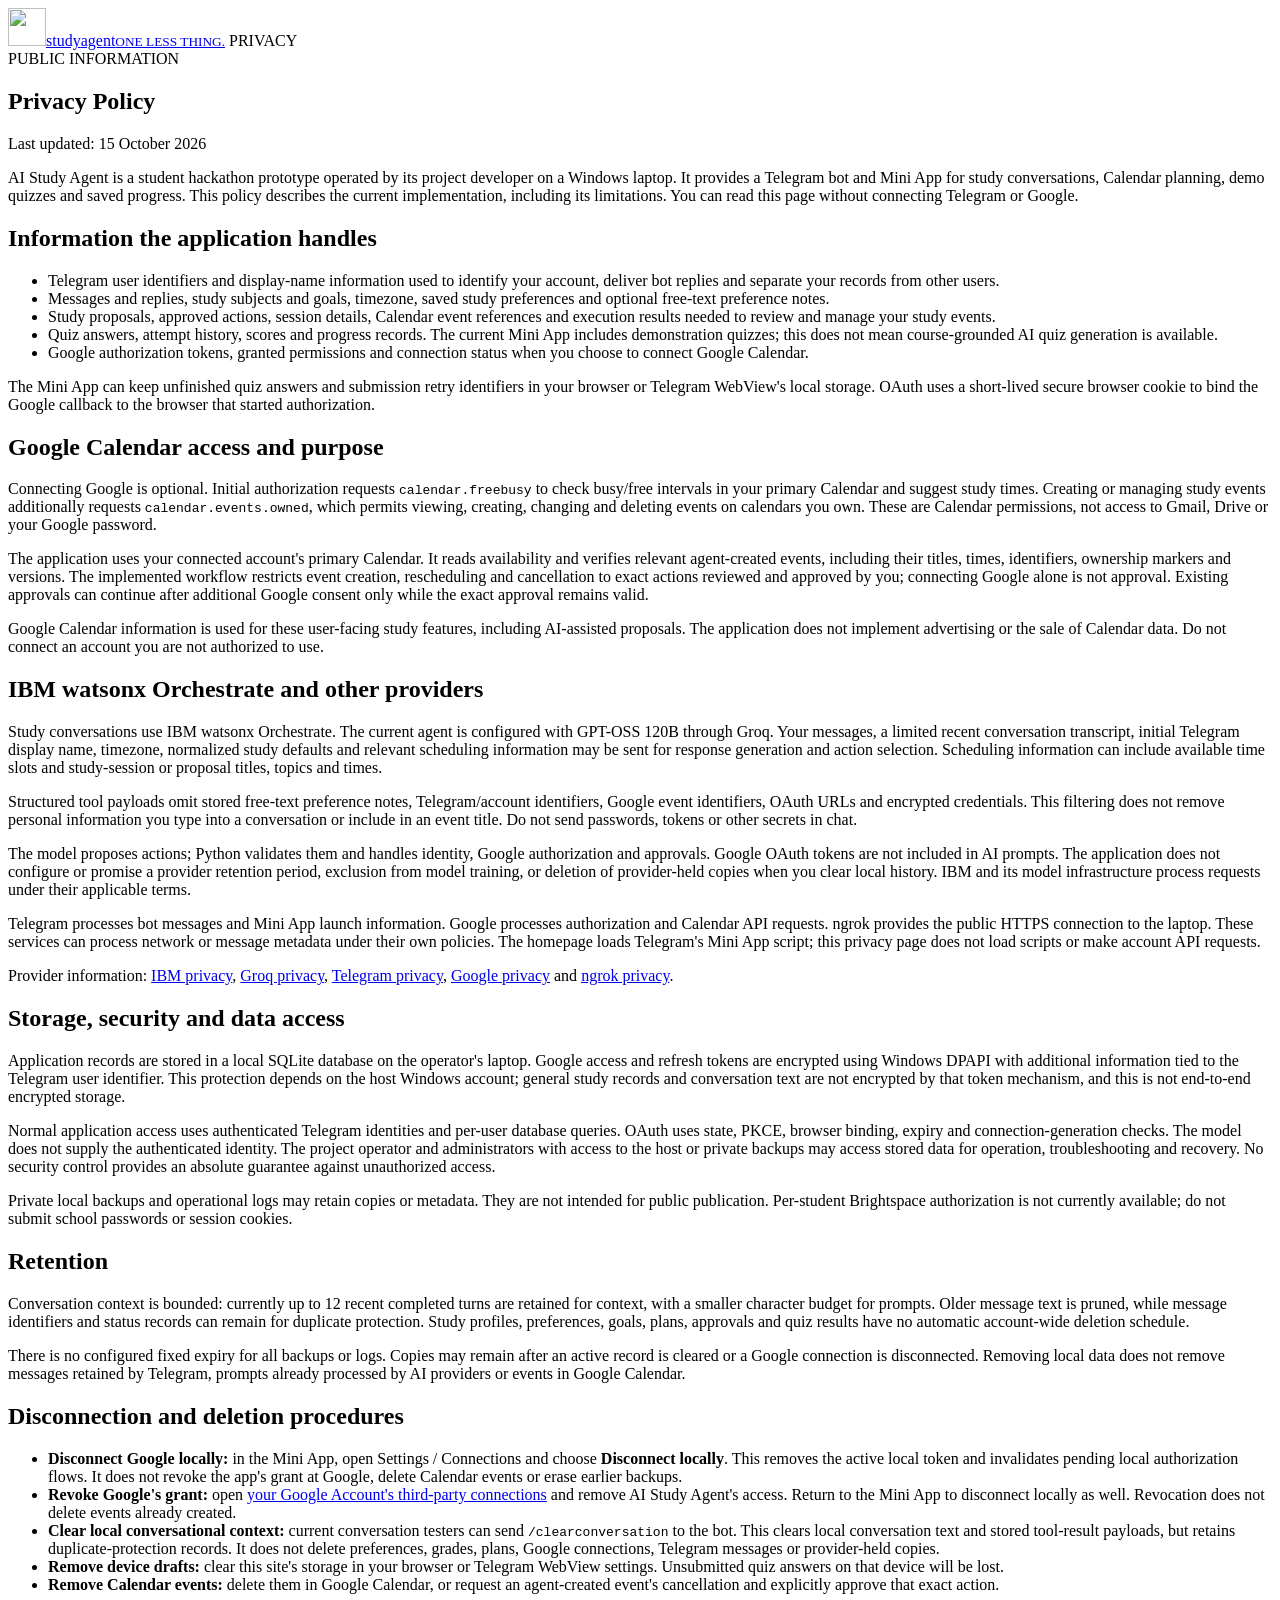
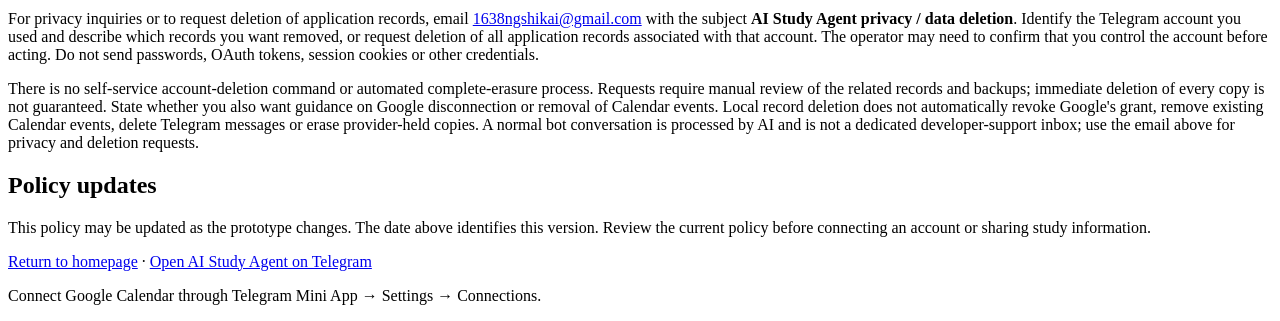
==== frontend/privacy.html @ 3f45131c "Complete sanitized Orchestrate and Calendar development handover" ====
<!doctype html>
<html lang="en">
<head>
  <meta charset="utf-8">
  <meta name="viewport" content="width=device-width, initial-scale=1, viewport-fit=cover">
  <meta name="theme-color" content="#101218">
  <title>Privacy Policy | AI Study Agent</title>
  <meta name="description" content="How AI Study Agent handles Telegram identity, Google Calendar permissions, study data and AI processing.">
  <link rel="icon" href="/static/icon.svg" type="image/svg+xml">
  <link rel="stylesheet" href="/static/styles.css">
</head>
<body>
  <div class="app-shell">
    <header class="app-header">
      <a class="brand" href="/" aria-label="AI Study Agent home"><img src="/static/icon.svg" alt="" width="38" height="38"><span>study<span class="brand-light">agent</span><small>ONE LESS THING.</small></span></a>
      <span class="pill">PRIVACY</span>
    </header>
    <main class="privacy-content">
      <article>
        <span class="eyebrow">PUBLIC INFORMATION</span>
        <h1>Privacy Policy</h1>
        <p>Last updated: <time datetime="2026-10-15">15 October 2026</time></p>
        <p>AI Study Agent is a student hackathon prototype operated by its project developer on a Windows laptop. It provides a Telegram bot and Mini App for study conversations, Calendar planning, demo quizzes and saved progress. This policy describes the current implementation, including its limitations. You can read this page without connecting Telegram or Google.</p>

        <section aria-labelledby="information">
          <h2 id="information">Information the application handles</h2>
          <ul>
            <li>Telegram user identifiers and display-name information used to identify your account, deliver bot replies and separate your records from other users.</li>
            <li>Messages and replies, study subjects and goals, timezone, saved study preferences and optional free-text preference notes.</li>
            <li>Study proposals, approved actions, session details, Calendar event references and execution results needed to review and manage your study events.</li>
            <li>Quiz answers, attempt history, scores and progress records. The current Mini App includes demonstration quizzes; this does not mean course-grounded AI quiz generation is available.</li>
            <li>Google authorization tokens, granted permissions and connection status when you choose to connect Google Calendar.</li>
          </ul>
          <p>The Mini App can keep unfinished quiz answers and submission retry identifiers in your browser or Telegram WebView's local storage. OAuth uses a short-lived secure browser cookie to bind the Google callback to the browser that started authorization.</p>
        </section>

        <section aria-labelledby="calendar">
          <h2 id="calendar">Google Calendar access and purpose</h2>
          <p>Connecting Google is optional. Initial authorization requests <code>calendar.freebusy</code> to check busy/free intervals in your primary Calendar and suggest study times. Creating or managing study events additionally requests <code>calendar.events.owned</code>, which permits viewing, creating, changing and deleting events on calendars you own. These are Calendar permissions, not access to Gmail, Drive or your Google password.</p>
          <p>The application uses your connected account's primary Calendar. It reads availability and verifies relevant agent-created events, including their titles, times, identifiers, ownership markers and versions. The implemented workflow restricts event creation, rescheduling and cancellation to exact actions reviewed and approved by you; connecting Google alone is not approval. Existing approvals can continue after additional Google consent only while the exact approval remains valid.</p>
          <p>Google Calendar information is used for these user-facing study features, including AI-assisted proposals. The application does not implement advertising or the sale of Calendar data. Do not connect an account you are not authorized to use.</p>
        </section>

        <section aria-labelledby="ai">
          <h2 id="ai">IBM watsonx Orchestrate and other providers</h2>
          <p>Study conversations use IBM watsonx Orchestrate. The current agent is configured with GPT-OSS 120B through Groq. Your messages, a limited recent conversation transcript, initial Telegram display name, timezone, normalized study defaults and relevant scheduling information may be sent for response generation and action selection. Scheduling information can include available time slots and study-session or proposal titles, topics and times.</p>
          <p>Structured tool payloads omit stored free-text preference notes, Telegram/account identifiers, Google event identifiers, OAuth URLs and encrypted credentials. This filtering does not remove personal information you type into a conversation or include in an event title. Do not send passwords, tokens or other secrets in chat.</p>
          <p>The model proposes actions; Python validates them and handles identity, Google authorization and approvals. Google OAuth tokens are not included in AI prompts. The application does not configure or promise a provider retention period, exclusion from model training, or deletion of provider-held copies when you clear local history. IBM and its model infrastructure process requests under their applicable terms.</p>
          <p>Telegram processes bot messages and Mini App launch information. Google processes authorization and Calendar API requests. ngrok provides the public HTTPS connection to the laptop. These services can process network or message metadata under their own policies. The homepage loads Telegram's Mini App script; this privacy page does not load scripts or make account API requests.</p>
          <p>Provider information: <a href="https://www.ibm.com/privacy">IBM privacy</a>, <a href="https://groq.com/privacy-policy">Groq privacy</a>, <a href="https://telegram.org/privacy">Telegram privacy</a>, <a href="https://policies.google.com/privacy">Google privacy</a> and <a href="https://ngrok.com/privacy">ngrok privacy</a>.</p>
        </section>

        <section aria-labelledby="storage">
          <h2 id="storage">Storage, security and data access</h2>
          <p>Application records are stored in a local SQLite database on the operator's laptop. Google access and refresh tokens are encrypted using Windows DPAPI with additional information tied to the Telegram user identifier. This protection depends on the host Windows account; general study records and conversation text are not encrypted by that token mechanism, and this is not end-to-end encrypted storage.</p>
          <p>Normal application access uses authenticated Telegram identities and per-user database queries. OAuth uses state, PKCE, browser binding, expiry and connection-generation checks. The model does not supply the authenticated identity. The project operator and administrators with access to the host or private backups may access stored data for operation, troubleshooting and recovery. No security control provides an absolute guarantee against unauthorized access.</p>
          <p>Private local backups and operational logs may retain copies or metadata. They are not intended for public publication. Per-student Brightspace authorization is not currently available; do not submit school passwords or session cookies.</p>
        </section>

        <section aria-labelledby="retention">
          <h2 id="retention">Retention</h2>
          <p>Conversation context is bounded: currently up to 12 recent completed turns are retained for context, with a smaller character budget for prompts. Older message text is pruned, while message identifiers and status records can remain for duplicate protection. Study profiles, preferences, goals, plans, approvals and quiz results have no automatic account-wide deletion schedule.</p>
          <p>There is no configured fixed expiry for all backups or logs. Copies may remain after an active record is cleared or a Google connection is disconnected. Removing local data does not remove messages retained by Telegram, prompts already processed by AI providers or events in Google Calendar.</p>
        </section>

        <section aria-labelledby="controls">
          <h2 id="controls">Disconnection and deletion procedures</h2>
          <ul>
            <li><strong>Disconnect Google locally:</strong> in the Mini App, open Settings / Connections and choose <strong>Disconnect locally</strong>. This removes the active local token and invalidates pending local authorization flows. It does not revoke the app's grant at Google, delete Calendar events or erase earlier backups.</li>
            <li><strong>Revoke Google's grant:</strong> open <a href="https://myaccount.google.com/connections">your Google Account's third-party connections</a> and remove AI Study Agent's access. Return to the Mini App to disconnect locally as well. Revocation does not delete events already created.</li>
            <li><strong>Clear local conversational context:</strong> current conversation testers can send <code>/clearconversation</code> to the bot. This clears local conversation text and stored tool-result payloads, but retains duplicate-protection records. It does not delete preferences, grades, plans, Google connections, Telegram messages or provider-held copies.</li>
            <li><strong>Remove device drafts:</strong> clear this site's storage in your browser or Telegram WebView settings. Unsubmitted quiz answers on that device will be lost.</li>
            <li><strong>Remove Calendar events:</strong> delete them in Google Calendar, or request an agent-created event's cancellation and explicitly approve that exact action.</li>
          </ul>
          <p id="deletion-contact">For privacy inquiries or to request deletion of application records, email <a href="mailto:1638ngshikai@gmail.com">1638ngshikai@gmail.com</a> with the subject <strong>AI Study Agent privacy / data deletion</strong>. Identify the Telegram account you used and describe which records you want removed, or request deletion of all application records associated with that account. The operator may need to confirm that you control the account before acting. Do not send passwords, OAuth tokens, session cookies or other credentials.</p>
          <p>There is no self-service account-deletion command or automated complete-erasure process. Requests require manual review of the related records and backups; immediate deletion of every copy is not guaranteed. State whether you also want guidance on Google disconnection or removal of Calendar events. Local record deletion does not automatically revoke Google's grant, remove existing Calendar events, delete Telegram messages or erase provider-held copies. A normal bot conversation is processed by AI and is not a dedicated developer-support inbox; use the email above for privacy and deletion requests.</p>
        </section>

        <section aria-labelledby="changes">
          <h2 id="changes">Policy updates</h2>
          <p>This policy may be updated as the prototype changes. The date above identifies this version. Review the current policy before connecting an account or sharing study information.</p>
        </section>
        <p><a href="/">Return to homepage</a> &middot; <a href="https://t.me/AIStudyAgentTPBot">Open AI Study Agent on Telegram</a></p>
        <p>Connect Google Calendar through Telegram Mini App &rarr; Settings &rarr; Connections.</p>
      </article>
    </main>
  </div>
</body>
</html>
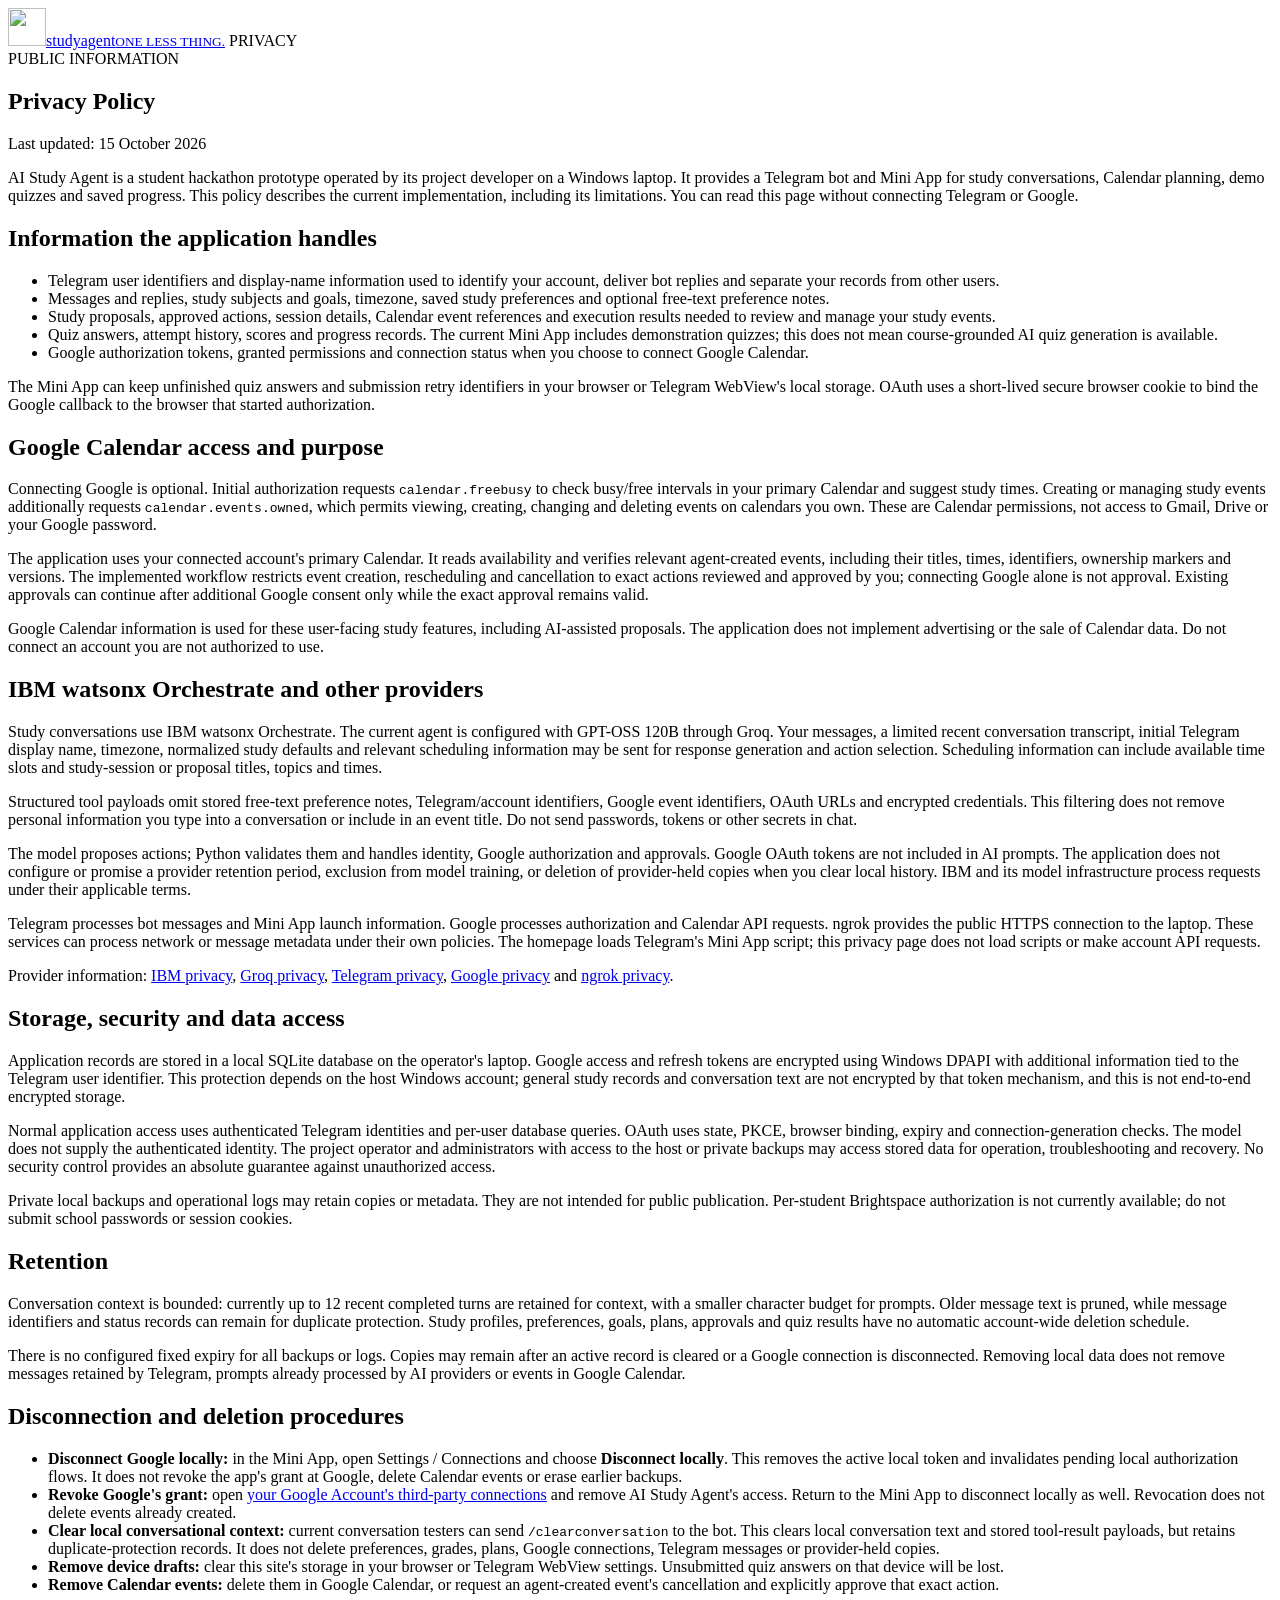
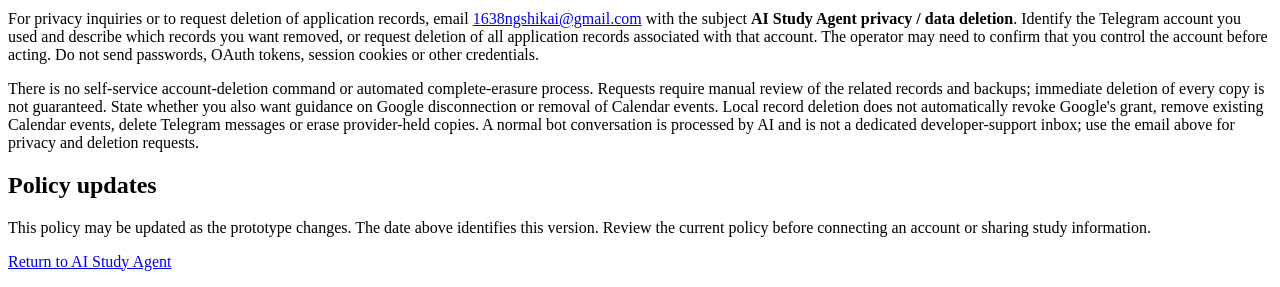
==== commit 3079c84b: "Update AI Study Agent source and detailed teammate handover Publish the audited current project snap" ====
--- a/frontend/privacy.html
+++ b/frontend/privacy.html
@@ -80,8 +80,7 @@
           <h2 id="changes">Policy updates</h2>
           <p>This policy may be updated as the prototype changes. The date above identifies this version. Review the current policy before connecting an account or sharing study information.</p>
         </section>
-        <p><a href="/">Return to homepage</a> &middot; <a href="https://t.me/AIStudyAgentTPBot">Open AI Study Agent on Telegram</a></p>
-        <p>Connect Google Calendar through Telegram Mini App &rarr; Settings &rarr; Connections.</p>
+        <p><a href="/">Return to AI Study Agent</a></p>
       </article>
     </main>
   </div>
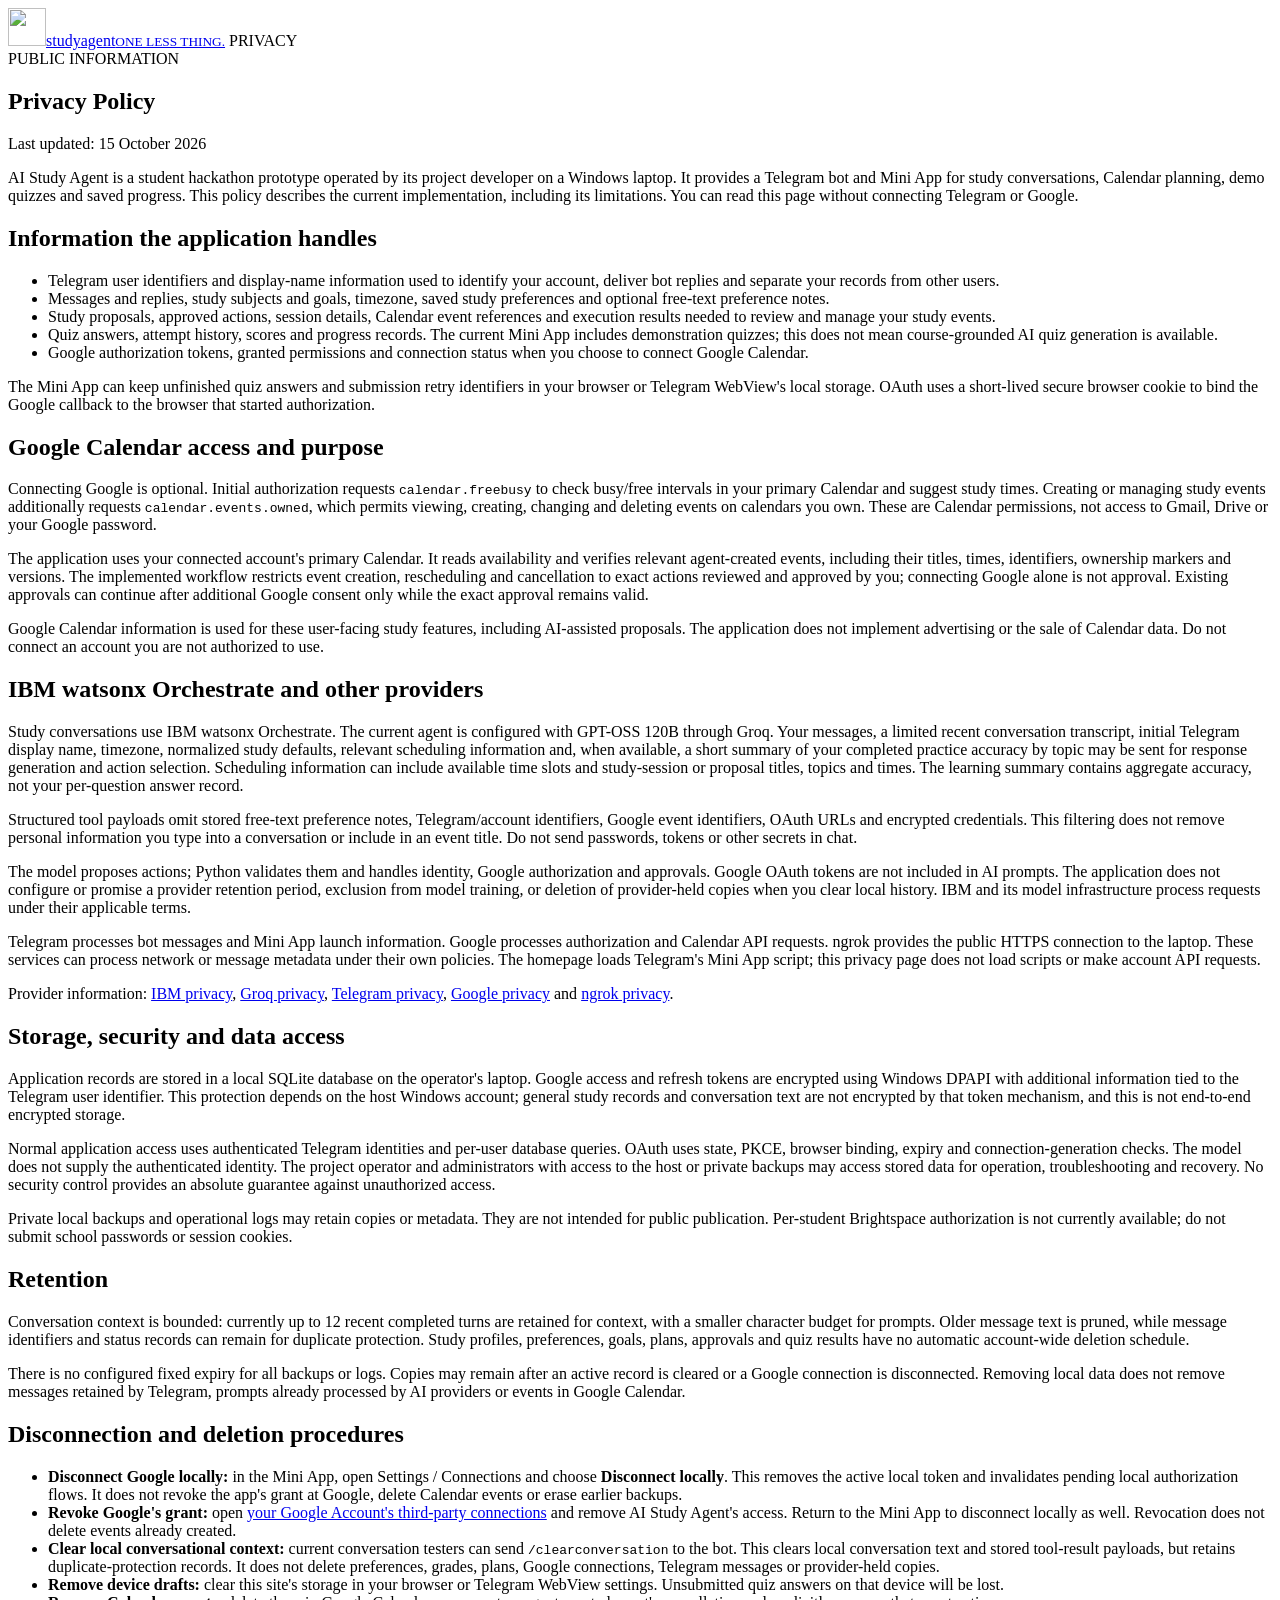
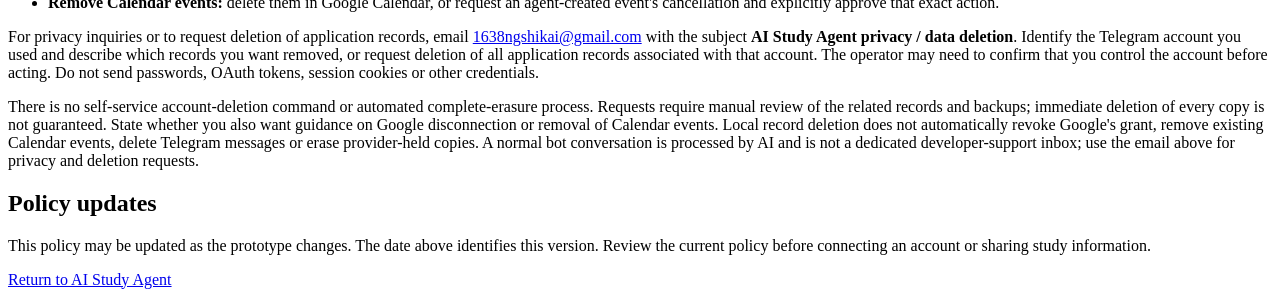
==== commit c99f52c8: "Add practice learning memory" ====
--- a/frontend/privacy.html
+++ b/frontend/privacy.html
@@ -43,7 +43,7 @@
 
         <section aria-labelledby="ai">
           <h2 id="ai">IBM watsonx Orchestrate and other providers</h2>
-          <p>Study conversations use IBM watsonx Orchestrate. The current agent is configured with GPT-OSS 120B through Groq. Your messages, a limited recent conversation transcript, initial Telegram display name, timezone, normalized study defaults and relevant scheduling information may be sent for response generation and action selection. Scheduling information can include available time slots and study-session or proposal titles, topics and times.</p>
+          <p>Study conversations use IBM watsonx Orchestrate. The current agent is configured with GPT-OSS 120B through Groq. Your messages, a limited recent conversation transcript, initial Telegram display name, timezone, normalized study defaults, relevant scheduling information and, when available, a short summary of your completed practice accuracy by topic may be sent for response generation and action selection. Scheduling information can include available time slots and study-session or proposal titles, topics and times. The learning summary contains aggregate accuracy, not your per-question answer record.</p>
           <p>Structured tool payloads omit stored free-text preference notes, Telegram/account identifiers, Google event identifiers, OAuth URLs and encrypted credentials. This filtering does not remove personal information you type into a conversation or include in an event title. Do not send passwords, tokens or other secrets in chat.</p>
           <p>The model proposes actions; Python validates them and handles identity, Google authorization and approvals. Google OAuth tokens are not included in AI prompts. The application does not configure or promise a provider retention period, exclusion from model training, or deletion of provider-held copies when you clear local history. IBM and its model infrastructure process requests under their applicable terms.</p>
           <p>Telegram processes bot messages and Mini App launch information. Google processes authorization and Calendar API requests. ngrok provides the public HTTPS connection to the laptop. These services can process network or message metadata under their own policies. The homepage loads Telegram's Mini App script; this privacy page does not load scripts or make account API requests.</p>
